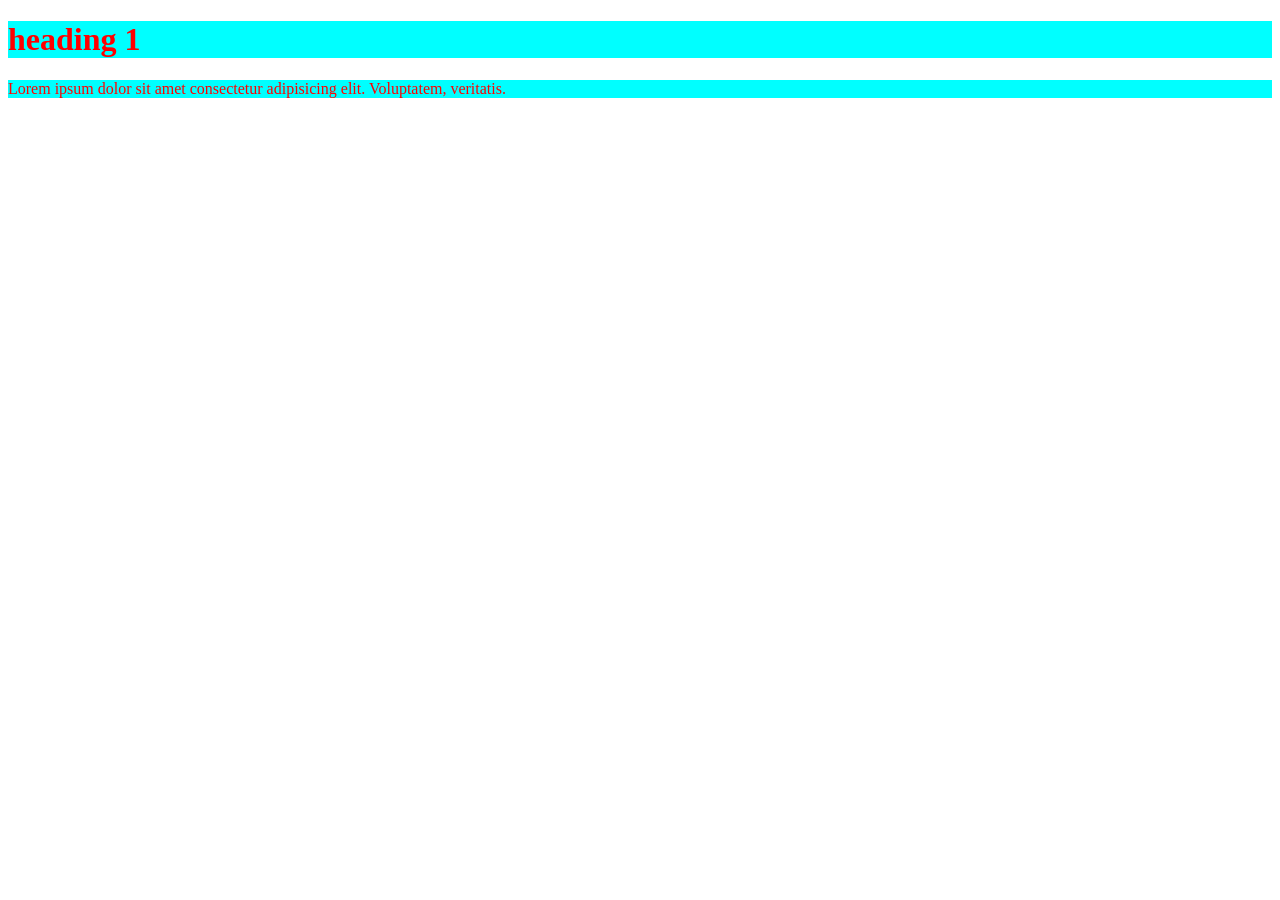
==== index.html @ de64158c "add heading color" ====
<!DOCTYPE html>
<html lang="en">
<head>
    <meta charset="UTF-8">
    <meta name="viewport" content="width=device-width, initial-scale=1.0">
    <title>Document</title>
    <link rel="stylesheet" href="./style.css">
</head>
<body>
    <div>
        <h1>heading 1</h1>
        <p>Lorem ipsum dolor sit amet consectetur adipisicing elit. Voluptatem, veritatis.</p>
    </div>
</body>
</html>
---- style.css ----
h1{
    color: red;
    background-color: aqua;
}
p{
    color: red;
    background-color: aqua; 
}
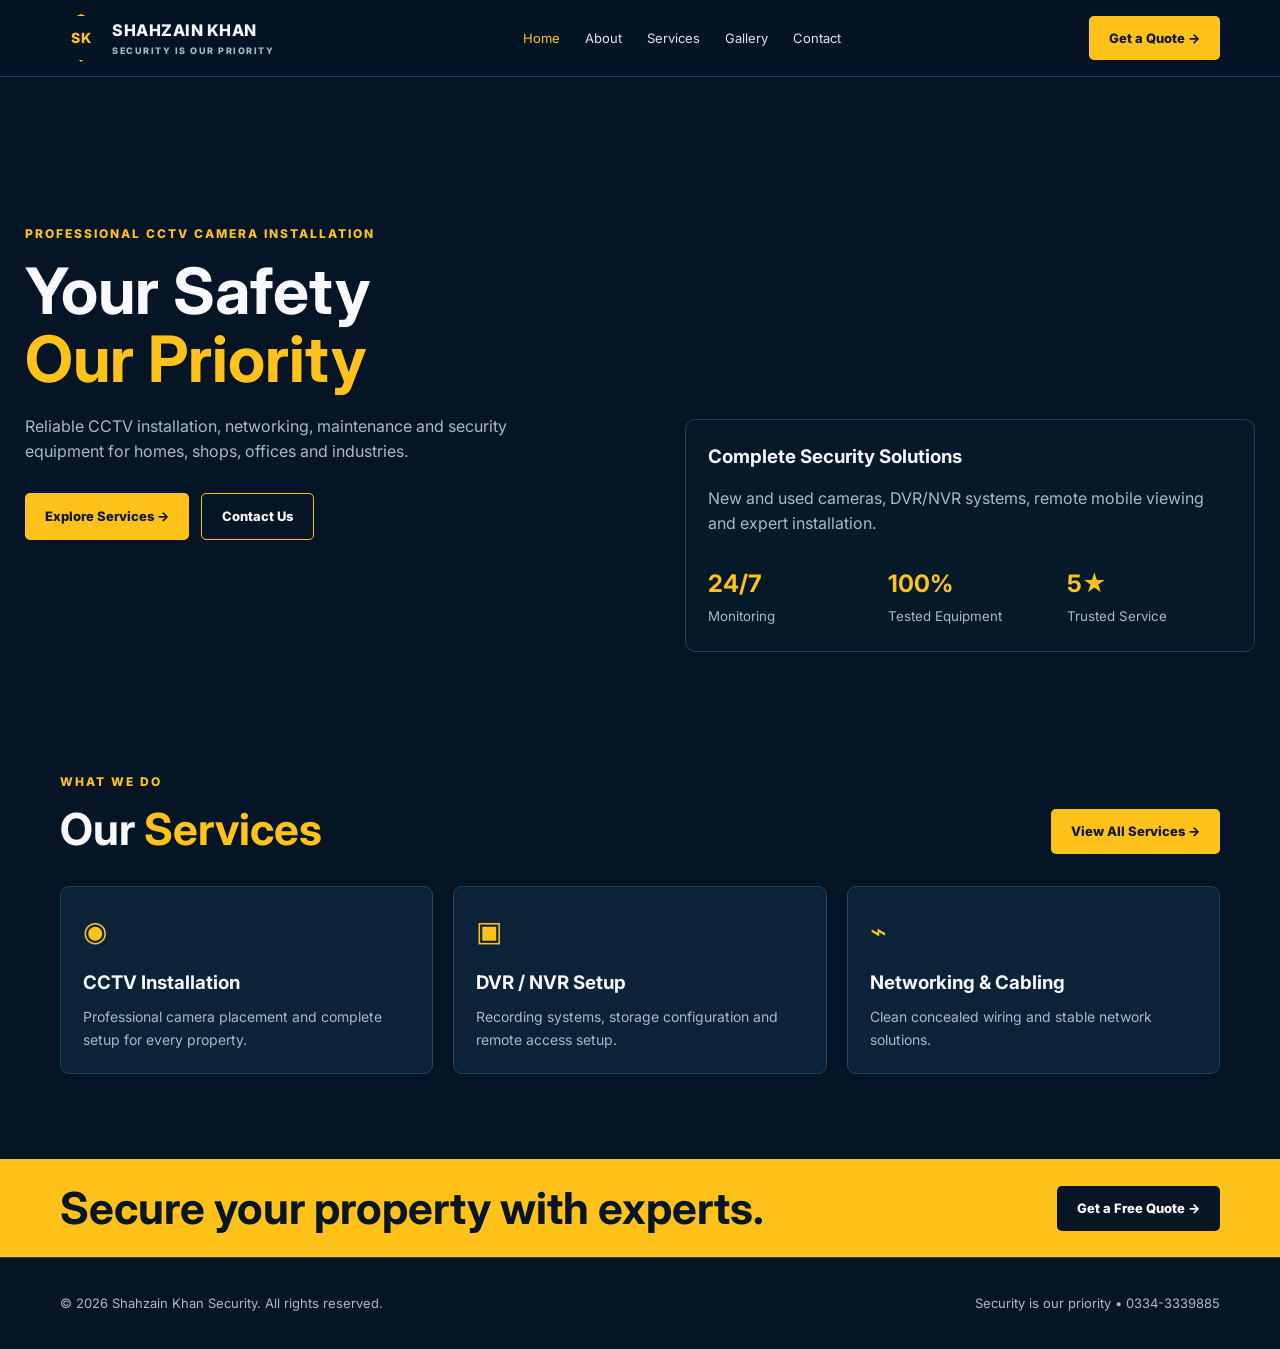
==== commit 11be47e2: "Add files via upload" ====
--- a/index.html
+++ b/index.html
@@ -1,15 +1,4 @@
-<!DOCTYPE html>
-<html lang="en">
-<head>
-    <meta charset="UTF-8">
-    <meta name="viewport" content="width=device-width, initial-scale=1.0">
-    <title>Document</title>
-    <link rel="stylesheet" href="./style.css">
-</head>
-<body>
-    <div>
-        <h1>heading 1</h1>
-        <p>Lorem ipsum dolor sit amet consectetur adipisicing elit. Voluptatem, veritatis.</p>
-    </div>
-</body>
-</html>+<!DOCTYPE html><html lang="en"><head><meta charset="UTF-8"><meta name="viewport" content="width=device-width,initial-scale=1.0"><title>Home | Shahzain Khan Security</title><link rel="stylesheet" href="style.css"></head><body><header><div class="container nav"><a class="logo" href="index.html"><div class="logo-mark">SK</div><div>SHAHZAIN KHAN<small>SECURITY IS OUR PRIORITY</small></div></a><nav><a class="active" href="index.html">Home</a><a class="" href="about.html">About</a><a class="" href="services.html">Services</a><a class="" href="contact.html">Gallery</a><a class="" href="contact.html">Contact</a></nav><a class="btn" href="contact.html">Get a Quote →</a></div></header>
+<section class="hero"><div class="container hero-content"><div class="eyebrow">Professional CCTV Camera Installation</div><h1>Your Safety<br><span>Our Priority</span></h1><p class="lead">Reliable CCTV installation, networking, maintenance and security equipment for homes, shops, offices and industries.</p><div class="actions"><a class="btn" href="services.html">Explore Services →</a><a class="btn outline" href="contact.html">Contact Us</a></div></div><div class="container hero-card"><h3>Complete Security Solutions</h3><p class="lead">New and used cameras, DVR/NVR systems, remote mobile viewing and expert installation.</p><div class="stats"><div class="stat"><strong>24/7</strong><small>Monitoring</small></div><div class="stat"><strong>100%</strong><small>Tested Equipment</small></div><div class="stat"><strong>5★</strong><small>Trusted Service</small></div></div></div></section>
+<section class="section"><div class="container"><div class="section-head"><div><div class="eyebrow">What We Do</div><h2>Our <span>Services</span></h2></div><a class="btn" href="services.html">View All Services →</a></div><div class="grid"><div class="card"><div class="card-body"><div class="icon">◉</div><h3>CCTV Installation</h3><p>Professional camera placement and complete setup for every property.</p></div></div><div class="card"><div class="card-body"><div class="icon">▣</div><h3>DVR / NVR Setup</h3><p>Recording systems, storage configuration and remote access setup.</p></div></div><div class="card"><div class="card-body"><div class="icon">⌁</div><h3>Networking & Cabling</h3><p>Clean concealed wiring and stable network solutions.</p></div></div></div></div></section>
+<section class="band"><div class="container band-inner"><h2>Secure your property with experts.</h2><a class="btn" href="contact.html">Get a Free Quote →</a></div></section><footer><div class="container footer-inner"><div>© 2026 Shahzain Khan Security. All rights reserved.</div><div>Security is our priority • 0334-3339885</div></div></footer></body></html>
--- a/style.css
+++ b/style.css
@@ -1,8 +1,55 @@
-h1{
-    color: red;
-    background-color: aqua;
-}
-p{
-    color: red;
-    background-color: aqua; 
-}+
+@import url('https://fonts.googleapis.com/css2?family=Inter:wght@400;500;600;700;800&display=swap');
+:root{--navy:#061525;--navy2:#0b2238;--gold:#ffc21a;--white:#f7f9fc;--muted:#aab8c7;--line:#24425c}
+*{margin:0;padding:0;box-sizing:border-box}
+html{scroll-behavior:smooth}
+body{font-family:Inter,Arial,sans-serif;background:var(--navy);color:var(--white);line-height:1.6}
+a{text-decoration:none;color:inherit}
+img{width:100%;display:block}
+.container{width:min(1160px,92%);margin:auto}
+header{position:sticky;top:0;z-index:10;background:rgba(6,21,37,.94);backdrop-filter:blur(12px);border-bottom:1px solid var(--line)}
+.nav{height:76px;display:flex;align-items:center;justify-content:space-between;gap:25px}
+.logo{display:flex;align-items:center;gap:10px;font-weight:800;letter-spacing:.5px}
+.logo-mark{width:42px;height:48px;border:2px solid var(--gold);clip-path:polygon(50% 0,92% 16%,86% 70%,50% 100%,14% 70%,8% 16%);display:grid;place-items:center;color:var(--gold);font-size:14px}
+.logo small{display:block;color:var(--muted);font-size:9px;letter-spacing:1.5px}
+nav{display:flex;gap:25px;align-items:center}
+nav a{font-size:13px;color:#dce6ef;transition:.25s}
+nav a:hover,nav a.active{color:var(--gold)}
+.btn{display:inline-flex;align-items:center;gap:10px;background:var(--gold);color:#101820;padding:12px 20px;border-radius:5px;font-weight:800;font-size:13px;transition:.25s}
+.btn:hover{transform:translateY(-3px);box-shadow:0 10px 25px #ffc21a33}
+.btn.outline{background:transparent;color:var(--white);border:1px solid var(--gold)}
+.hero{min-height:610px;display:grid;grid-template-columns:1fr 1fr;align-items:center;gap:40px;background:linear-gradient(90deg,#061525 25%,#061525aa),url('https://images.unsplash.com/photo-1558008258-3256797b43f3?auto=format&fit=crop&w=1600&q=85') center/cover}
+.hero-content{padding:80px 0}
+.eyebrow{color:var(--gold);font-size:12px;font-weight:800;letter-spacing:2px;text-transform:uppercase;margin-bottom:14px}
+h1{font-size:clamp(38px,5vw,68px);line-height:1.05;margin-bottom:22px}
+h1 span,h2 span{color:var(--gold)}
+.lead{color:var(--muted);max-width:530px;margin-bottom:28px}
+.actions{display:flex;gap:12px;flex-wrap:wrap}
+.hero-card{align-self:end;background:#071a2bd9;border:1px solid var(--line);padding:22px;border-radius:10px;margin-bottom:35px}
+.hero-card h3{margin-bottom:14px}
+.stats{display:grid;grid-template-columns:repeat(3,1fr);gap:15px}
+.stat strong{display:block;color:var(--gold);font-size:24px}.stat small{color:var(--muted)}
+.section{padding:85px 0}
+.section-head{display:flex;justify-content:space-between;gap:20px;align-items:end;margin-bottom:32px}
+h2{font-size:clamp(28px,4vw,44px);line-height:1.1}
+.grid{display:grid;grid-template-columns:repeat(3,1fr);gap:20px}
+.card{background:var(--navy2);border:1px solid var(--line);border-radius:9px;overflow:hidden;transition:.3s}
+.card:hover{transform:translateY(-7px);border-color:var(--gold)}
+.card-body{padding:22px}
+.card h3{margin-bottom:8px}.card p{color:var(--muted);font-size:14px}
+.card img{height:210px;object-fit:cover}
+.icon{font-size:28px;color:var(--gold);margin-bottom:15px}
+.band{background:var(--gold);color:#071525;padding:25px 0}.band-inner{display:flex;justify-content:space-between;align-items:center;gap:20px}.band .btn{background:#071525;color:white}
+.page-hero{padding:95px 0;background:linear-gradient(90deg,#061525ee,#06152599),url('https://images.unsplash.com/photo-1563013544-824ae1b704d3?auto=format&fit=crop&w=1600&q=85') center/cover}
+.page-hero p{color:var(--muted);max-width:600px}
+.two-col{display:grid;grid-template-columns:1fr 1fr;gap:45px;align-items:center}
+.two-col img{border-radius:10px;border:1px solid var(--line)}
+.list{display:grid;gap:13px;margin:22px 0}.list li{list-style:none;color:var(--muted)}.list li:before{content:'✓';color:var(--gold);font-weight:800;margin-right:10px}
+.product-card img{height:220px;object-fit:cover}
+.price{color:var(--gold);font-weight:800;margin:12px 0}
+.gallery{display:grid;grid-template-columns:repeat(4,1fr);gap:12px}.gallery img{height:190px;object-fit:cover;border-radius:7px;border:1px solid var(--line)}
+form{display:grid;gap:14px;background:var(--navy2);padding:25px;border:1px solid var(--line);border-radius:10px}
+input,textarea{width:100%;background:#071a2b;border:1px solid var(--line);color:white;padding:14px;border-radius:5px;font:inherit}textarea{min-height:130px;resize:vertical}
+footer{padding:35px 0;border-top:1px solid var(--line);color:var(--muted);font-size:13px}.footer-inner{display:flex;justify-content:space-between;gap:20px;flex-wrap:wrap}
+@media(max-width:800px){nav{gap:12px}nav a{font-size:11px}.nav .btn{display:none}.hero,.two-col{grid-template-columns:1fr}.hero-card{margin:0 0 30px}.grid{grid-template-columns:1fr 1fr}.gallery{grid-template-columns:1fr 1fr}.section{padding:60px 0}}
+@media(max-width:520px){.grid{grid-template-columns:1fr}.section-head,.band-inner{display:block}.section-head .btn,.band .btn{margin-top:18px}.stats{gap:8px}}
